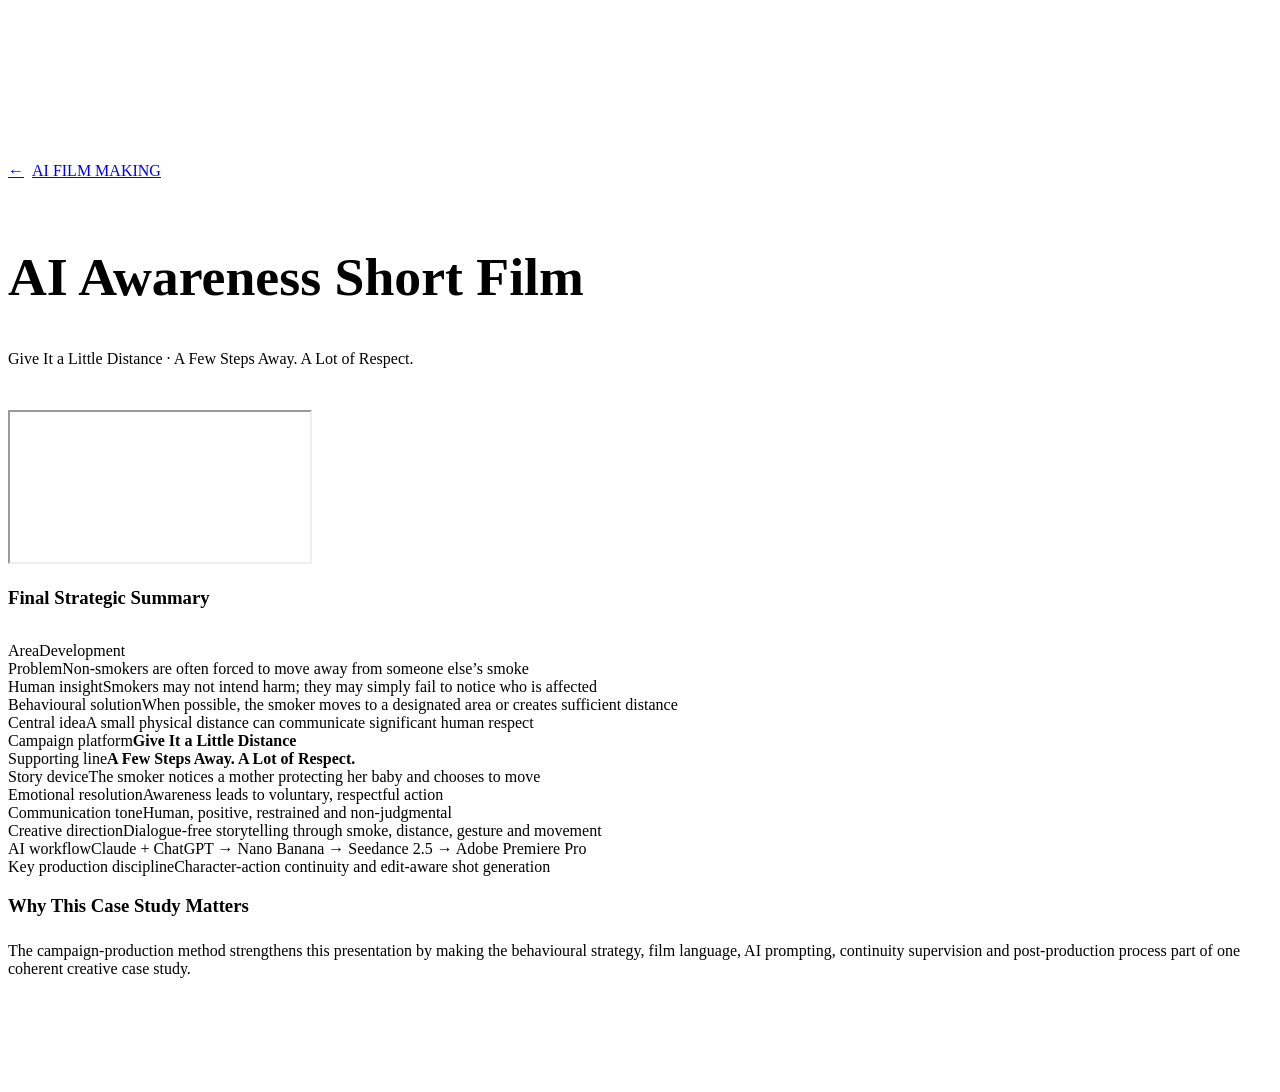
==== ai-awareness/index.html @ a6d6792a "Add files via upload" ====
<!DOCTYPE html>
<html lang="en">
<head>
<meta charset="UTF-8">
<meta name="viewport" content="width=device-width, initial-scale=1.0">
<title>AI Awareness Short Film | Abin Varghese</title>
<link rel="stylesheet" href="styles.css">
</head>
<body>
<div class="grain-overlay" aria-hidden="true"></div>
<header class="nav"></header>

<section class="section--tight bound" data-screen-label="AI Awareness / Case Study" style="padding-top:clamp(120px,12vw,180px);padding-bottom:clamp(16px,2vw,28px)">
  <a href="https://www.abycreations.com/ai-film-making-portfolio/" class="fp fp-ink rv in" style="display:inline-flex;gap:8px;align-items:center;margin-bottom:clamp(16px,2vw,26px)"><span style="color:var(--accent)">←</span> AI FILM MAKING</a>
  <h2 class="rv in" style="font-size:clamp(28px,4.2vw,58px);line-height:1.04">AI Awareness Short Film</h2>
  <p class="fp tile__meta rv in" style="margin-top:14px">Give It a Little Distance · A Few Steps Away. A Lot of Respect.</p>
</section>

<section class="section--tight bound" style="padding-top:0">
  <div class="case-player rv in">
    <iframe src="https://www.youtube-nocookie.com/embed/DOWMFbRUB1o?rel=0&modestbranding=1&playsinline=1" title="AI Awareness Short Film" allow="autoplay; encrypted-media; picture-in-picture; fullscreen" allowfullscreen></iframe>
  </div>
</section>

<section class="section--tight bound">
  <h3 class="clients-title clients-title--sub rv" style="margin-bottom:clamp(22px,2.6vw,38px)">Final Strategic Summary</h3>
  <div class="spec">
    <div class="spec__row spec__row--head rv"><span>Area</span><span>Development</span></div>
    <div class="spec__row rv"><span>Problem</span><span>Non-smokers are often forced to move away from someone else&rsquo;s smoke</span></div>
    <div class="spec__row rv"><span>Human insight</span><span>Smokers may not intend harm; they may simply fail to notice who is affected</span></div>
    <div class="spec__row rv"><span>Behavioural solution</span><span>When possible, the smoker moves to a designated area or creates sufficient distance</span></div>
    <div class="spec__row rv"><span>Central idea</span><span>A small physical distance can communicate significant human respect</span></div>
    <div class="spec__row rv"><span>Campaign platform</span><span><strong>Give It a Little Distance</strong></span></div>
    <div class="spec__row rv"><span>Supporting line</span><span><strong>A Few Steps Away. A Lot of Respect.</strong></span></div>
    <div class="spec__row rv"><span>Story device</span><span>The smoker notices a mother protecting her baby and chooses to move</span></div>
    <div class="spec__row rv"><span>Emotional resolution</span><span>Awareness leads to voluntary, respectful action</span></div>
    <div class="spec__row rv"><span>Communication tone</span><span>Human, positive, restrained and non-judgmental</span></div>
    <div class="spec__row rv"><span>Creative direction</span><span>Dialogue-free storytelling through smoke, distance, gesture and movement</span></div>
    <div class="spec__row rv"><span>AI workflow</span><span>Claude + ChatGPT &rarr; Nano Banana &rarr; Seedance 2.5 &rarr; Adobe Premiere Pro</span></div>
    <div class="spec__row rv"><span>Key production discipline</span><span>Character-action continuity and edit-aware shot generation</span></div>
  </div>
</section>

<section class="section--tight bound" style="padding-bottom:clamp(60px,7vw,120px)">
  <h3 class="clients-title clients-title--sub rv" style="margin-bottom:clamp(16px,2vw,28px)">Why This Case Study Matters</h3>
  <div class="case-note rv">
    <p>The campaign-production method strengthens this presentation by making the behavioural strategy, film language, AI prompting, continuity supervision and post-production process part of one coherent creative case study.</p>
  </div>
</section>

<footer class="footer"></footer>

<script>window.PAGE='ai';</script>
<script src="site.js"></script>
</body>
</html>
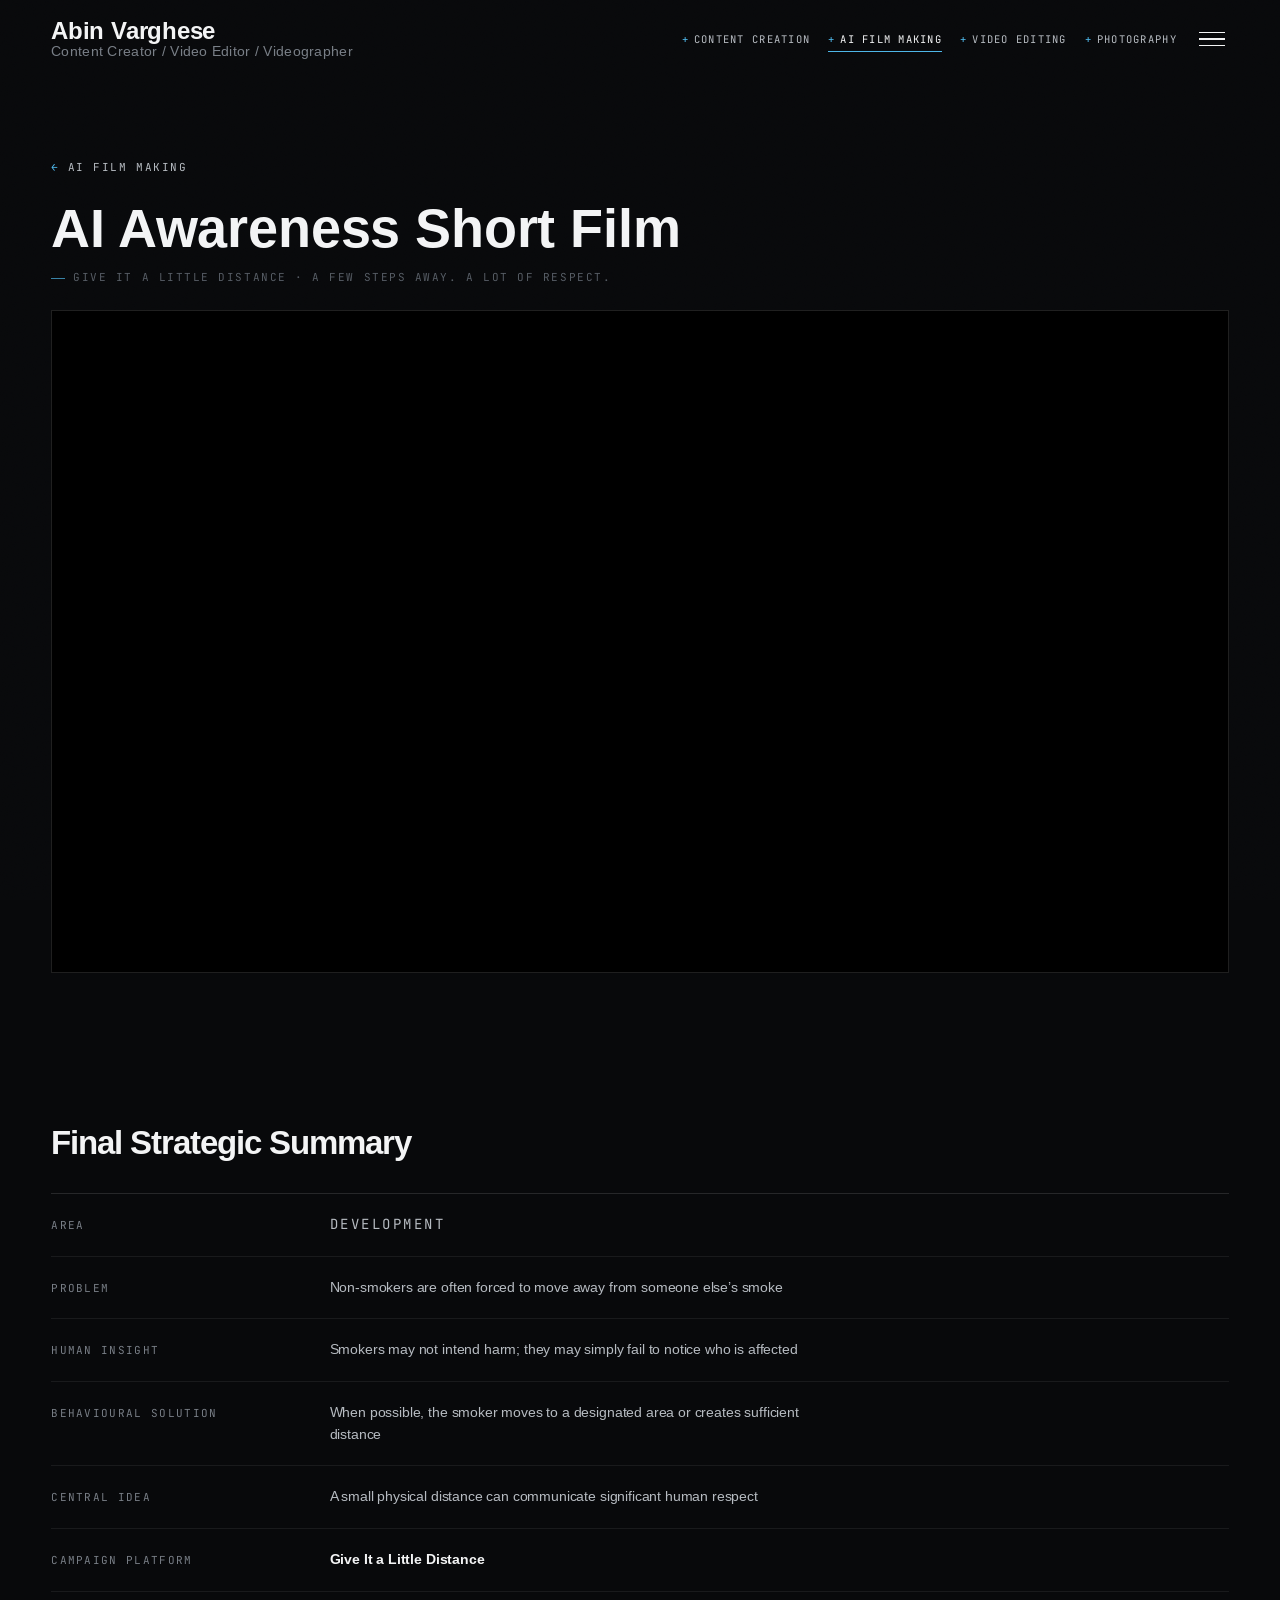
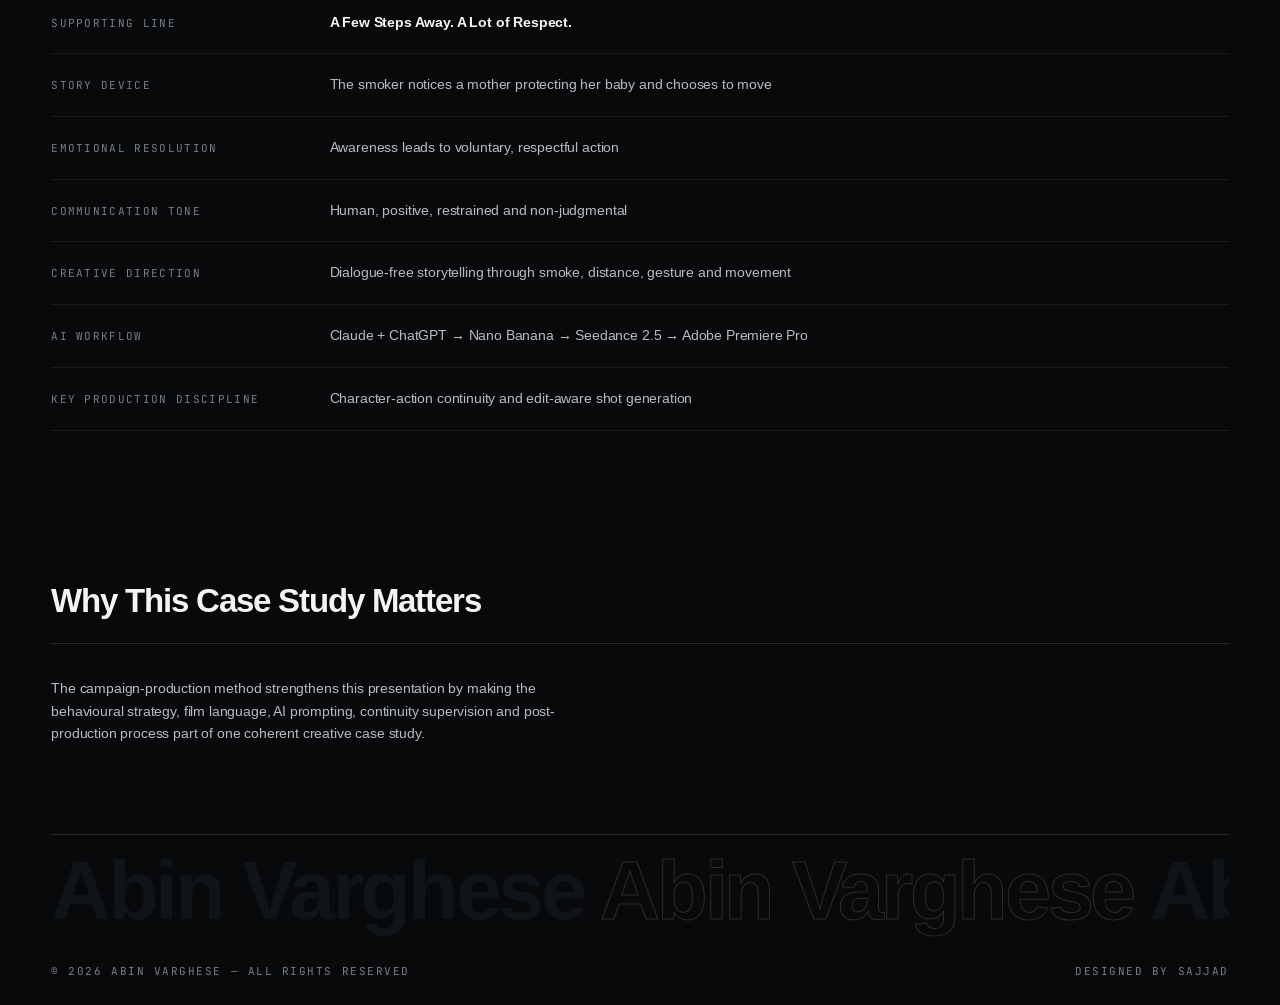
==== commit fa93cd8d: "Add files via upload" ====
--- a/ai-awareness/index.html
+++ b/ai-awareness/index.html
@@ -4,7 +4,7 @@
 <meta charset="UTF-8">
 <meta name="viewport" content="width=device-width, initial-scale=1.0">
 <title>AI Awareness Short Film | Abin Varghese</title>
-<link rel="stylesheet" href="styles.css">
+<link rel="stylesheet" href="/styles.css">
 </head>
 <body>
 <div class="grain-overlay" aria-hidden="true"></div>
@@ -51,6 +51,6 @@
 <footer class="footer"></footer>
 
 <script>window.PAGE='ai';</script>
-<script src="site.js"></script>
+<script src="/site.js"></script>
 </body>
 </html>
--- a/styles.css
+++ b/styles.css
@@ -0,0 +1,546 @@
+/* ============================================================
+   ABIN VARGHESE — Cinematographer + Video Editor
+   Dark editorial system. Neo-grotesque + mono fine print.
+   ============================================================ */
+@import url('https://fonts.googleapis.com/css2?family=Arimo:ital,wght@0,400;0,500;0,600;0,700;1,400&family=JetBrains+Mono:wght@400;500&display=swap');
+
+:root{
+  --bg:#08090b;
+  --bg-2:#0c0e11;
+  --bg-3:#101317;
+  --ink:#f3f4f5;
+  --ink-2:#b6bbc1;
+  --dim:#787e86;
+  --dim-2:#565c64;
+  --line:rgba(255,255,255,.12);
+  --line-soft:rgba(255,255,255,.07);
+  --accent:#4db6e8;
+  --accent-deep:#2f93c4;
+  --grotesk:"Helvetica Neue","Arimo",Arial,sans-serif;
+  --mono:"JetBrains Mono",ui-monospace,monospace;
+  --pad:clamp(20px,4vw,64px);
+  --maxw:1680px;
+}
+
+*{margin:0;padding:0;box-sizing:border-box}
+html{-webkit-font-smoothing:antialiased;text-rendering:optimizeLegibility;scroll-behavior:smooth}
+#selected-work{scroll-margin-top:96px}
+body{
+  background:var(--bg);
+  color:var(--ink);
+  font-family:var(--grotesk);
+  font-weight:400;
+  line-height:1.4;
+  overflow-x:hidden;
+  letter-spacing:-.01em;
+}
+::selection{background:var(--accent);color:#04181f}
+a{color:inherit;text-decoration:none}
+img{display:block;width:100%;height:100%;object-fit:cover}
+.grain-overlay{
+  position:fixed;inset:0;z-index:9999;pointer-events:none;opacity:.04;
+  background-image:url("data:image/svg+xml,%3Csvg xmlns='http://www.w3.org/2000/svg' width='120' height='120'%3E%3Cfilter id='n'%3E%3CfeTurbulence type='fractalNoise' baseFrequency='.9' numOctaves='2'/%3E%3C/filter%3E%3Crect width='100%25' height='100%25' filter='url(%23n)'/%3E%3C/svg%3E");
+  mix-blend-mode:overlay;
+}
+
+/* ---------- fine print ---------- */
+.fp{
+  font-family:var(--mono);
+  font-size:11px;
+  font-weight:400;
+  letter-spacing:.14em;
+  text-transform:uppercase;
+  color:var(--dim);
+}
+.fp-ink{color:var(--ink-2)}
+.fp-accent{color:var(--accent)}
+.label{
+  font-family:var(--mono);font-size:10.5px;letter-spacing:.22em;
+  text-transform:uppercase;color:var(--dim-2);
+}
+
+/* ---------- nav ---------- */
+.nav{
+  position:fixed;top:0;left:0;right:0;z-index:200;
+  display:flex;justify-content:space-between;align-items:center;
+  gap:24px;padding:18px var(--pad);
+  transition:background .4s ease,backdrop-filter .4s ease,border-color .4s ease,padding .4s ease;
+  border-bottom:1px solid transparent;
+}
+.nav.scrolled{
+  background:rgba(8,9,11,.72);backdrop-filter:blur(14px) saturate(120%);
+  border-bottom:1px solid var(--line-soft);padding-top:14px;padding-bottom:14px;
+}
+.nav__brand{display:flex;flex-direction:column;line-height:1.1;font-weight:600;font-size:24px;letter-spacing:-.01em}
+.nav__brand span:last-child{color:var(--dim);font-weight:400;font-size:14px;letter-spacing:.02em}
+.nav__center{display:flex;align-items:center;gap:14px}
+.barcode{display:flex;align-items:center;gap:3px;height:14px}
+.barcode i{display:block;width:3px;height:100%;background:var(--accent);opacity:.55;transform-origin:center;animation:bar 1.8s ease-in-out infinite}
+@keyframes bar{0%,100%{transform:scaleY(.35);opacity:.4}50%{transform:scaleY(1);opacity:.9}}
+.nav__menu{display:flex;justify-content:flex-end;align-items:center;gap:18px}
+.nav__actions{display:flex;align-items:center;gap:22px}
+.nav__sep{width:1px;height:12px;background:var(--line);flex:none}
+/* hamburger */
+.nav__burger{display:flex;flex-direction:column;justify-content:center;gap:5px;width:30px;height:30px;cursor:pointer;background:transparent;border:none;padding:0;position:relative}
+.nav__burger span{display:block;width:26px;height:1.5px;background:var(--ink);transition:transform .35s cubic-bezier(.2,.7,.2,1),opacity .25s;transform-origin:center}
+.nav__burger.is-active span{background:var(--accent)}
+.nav__burger:hover span{background:var(--accent)}
+.nav__burger.open span:nth-child(1){transform:translateY(6.5px) rotate(45deg)}
+.nav__burger.open span:nth-child(2){opacity:0}
+.nav__burger.open span:nth-child(3){transform:translateY(-6.5px) rotate(-45deg)}
+.nav__menu a{
+  font-family:var(--mono);font-size:10.5px;letter-spacing:.12em;text-transform:uppercase;
+  color:var(--ink-2);position:relative;padding:4px 0;transition:color .25s;white-space:nowrap;
+}
+.nav__menu a .plus{color:var(--accent);margin-right:5px}
+.nav__menu a::after{content:"";position:absolute;left:0;right:100%;bottom:-2px;height:1px;background:var(--accent);transition:right .35s cubic-bezier(.2,.7,.2,1)}
+.nav__menu a:hover{color:var(--ink)}
+.nav__menu a:hover::after,.nav__menu a.active::after{right:0}
+.nav__menu a.active{color:var(--ink)}
+
+/* ---------- slide-out menu (About / Contact) ---------- */
+.navmenu{position:fixed;inset:0;z-index:300;pointer-events:none}
+.navmenu.open{pointer-events:auto}
+.navmenu__bg{position:absolute;inset:0;background:rgba(4,5,7,.6);backdrop-filter:blur(6px);opacity:0;transition:opacity .4s ease}
+.navmenu.open .navmenu__bg{opacity:1}
+.navmenu__panel{position:absolute;top:0;right:0;height:100%;width:min(440px,90vw);
+  background:var(--bg-2);border-left:1px solid var(--line);
+  padding:clamp(22px,3vw,34px) clamp(24px,3vw,40px);
+  display:flex;flex-direction:column;
+  transform:translateX(100%);transition:transform .5s cubic-bezier(.16,1,.3,1)}
+.navmenu.open .navmenu__panel{transform:none}
+.navmenu__head{display:flex;justify-content:space-between;align-items:center;margin-bottom:auto}
+.navmenu__close{cursor:pointer;background:transparent;border:1px solid var(--line);color:var(--ink-2);
+  font-family:var(--mono);font-size:11px;letter-spacing:.14em;text-transform:uppercase;padding:9px 14px;display:inline-flex;gap:8px;align-items:center;transition:.28s}
+.navmenu__close span{color:var(--accent)}
+.navmenu__close:hover{border-color:var(--accent);color:var(--ink)}
+.navmenu__links{display:flex;flex-direction:column;padding:clamp(24px,5vw,48px) 0}
+.navmenu__links a{display:flex;align-items:baseline;gap:16px;padding:clamp(14px,2vw,22px) 0;border-top:1px solid var(--line-soft);
+  font-size:clamp(34px,6vw,60px);font-weight:600;letter-spacing:-.03em;line-height:1;color:var(--ink);transition:color .3s,padding .3s;position:relative}
+.navmenu__links a:last-child{border-bottom:1px solid var(--line-soft)}
+.navmenu__i{display:none;font-family:var(--mono);font-size:11px;font-weight:400;letter-spacing:.14em;color:var(--accent);align-self:flex-start;margin-top:6px}
+.navmenu__links a.navmenu__work{display:none}
+.navmenu__ar{margin-left:auto;font-size:.4em;color:var(--dim);transition:.3s}
+.navmenu__links a:hover{color:var(--accent);padding-left:10px}
+.navmenu__links a:hover .navmenu__ar{color:var(--accent);transform:translate(3px,-3px)}
+.navmenu__links a.active{color:var(--accent)}
+.navmenu__foot{margin-top:auto;display:flex;flex-direction:column;gap:8px;padding-top:24px;border-top:1px solid var(--line-soft)}
+.navmenu__sub{display:none;flex-direction:column;gap:2px;padding-bottom:8px}
+.navmenu__sub .label{margin-bottom:8px}
+.navmenu__sub a{font-family:var(--mono);font-size:13px;letter-spacing:.04em;color:var(--ink-2);padding:7px 0;transition:color .25s,padding .25s}
+.navmenu__sub a:hover{color:var(--accent);padding-left:8px}
+.navmenu__sub a.active{color:var(--accent)}
+.navmenu__mail{font-size:clamp(15px,1.4vw,18px);font-weight:500;color:var(--ink-2);transition:color .3s;word-break:break-word}
+.navmenu__mail:hover{color:var(--accent)}
+@media (prefers-reduced-motion:reduce){.navmenu__panel,.navmenu__bg{transition:none}}
+
+/* ---------- layout primitives ---------- */
+.section{padding:clamp(80px,10vw,160px) var(--pad)}
+.section--tight{padding:clamp(48px,6vw,90px) var(--pad)}
+.bound{max-width:var(--maxw);margin:0 auto}
+.eyebrow{display:flex;align-items:baseline;gap:12px;margin-bottom:36px}
+.eyebrow .idx{color:var(--accent)}
+.rule{height:1px;background:var(--line);width:100%}
+
+/* ---------- hero ---------- */
+.hero{position:relative;height:100svh;min-height:640px;overflow:hidden;display:flex;flex-direction:column;justify-content:flex-end}
+.hero__media{position:absolute;inset:-8% 0 -8% 0;will-change:transform}
+.hero__media img{transform:scale(1.06);animation:heroZoom 18s ease-out forwards}
+.hero__media video{width:100%;height:100%;object-fit:cover;display:block}
+/* mobile: show the full horizontal video frame (no zoom/crop), letterboxed */
+@media (max-width:720px){
+  .hero__media{inset:0}
+  .hero__media video{object-fit:contain;background:#000}
+}
+.sound-toggle{margin-top:14px;display:inline-flex;align-items:center;gap:10px;cursor:pointer;
+  background:rgba(8,9,11,.35);backdrop-filter:blur(6px);border:1px solid var(--line);
+  padding:9px 14px;color:var(--ink-2);font-family:var(--mono);font-size:10.5px;letter-spacing:.18em;text-transform:uppercase;
+  transition:.3s;border-radius:2px}
+.sound-toggle:hover{border-color:var(--accent);color:var(--ink)}
+.sound-toggle.on{border-color:var(--accent);color:var(--ink)}
+.sound-toggle__bars{display:inline-flex;align-items:flex-end;gap:2.5px;height:13px}
+.sound-toggle__bars i{width:2.5px;height:30%;background:var(--accent);opacity:.5;border-radius:1px;transition:opacity .3s}
+.sound-toggle.on .sound-toggle__bars i{opacity:.95;animation:sbar 1s ease-in-out infinite}
+.sound-toggle.on .sound-toggle__bars i:nth-child(2){animation-delay:.18s}
+.sound-toggle.on .sound-toggle__bars i:nth-child(3){animation-delay:.36s}
+.sound-toggle.on .sound-toggle__bars i:nth-child(4){animation-delay:.1s}
+@keyframes sbar{0%,100%{height:25%}50%{height:100%}}
+@keyframes heroZoom{to{transform:scale(1)}}
+.hero__scrim{position:absolute;inset:0;background:
+  linear-gradient(180deg,rgba(8,9,11,.55) 0%,rgba(8,9,11,.05) 26%,rgba(8,9,11,.15) 60%,rgba(8,9,11,.92) 100%);}
+.hero__scrim-2{position:absolute;inset:0;background:radial-gradient(120% 80% at 80% 0%,rgba(77,182,232,.10),transparent 55%)}
+.hero__inner{position:relative;padding:0 var(--pad) clamp(36px,5vw,72px);max-width:var(--maxw);margin:0 auto;width:100%}
+.hero__title{
+  font-weight:600;letter-spacing:-.04em;line-height:.92;
+  font-size:clamp(40px,8.6vw,150px);text-wrap:balance;
+}
+.hero__title .plus{color:var(--accent);font-weight:400;letter-spacing:-.06em}
+.hero__title .l2{color:var(--ink)}
+.hero__meta{display:flex;flex-wrap:wrap;justify-content:space-between;gap:24px;align-items:flex-end;margin-top:clamp(22px,3vw,40px)}
+.hero__meta p{max-width:42ch;color:var(--ink-2);font-size:clamp(14px,1.1vw,17px);line-height:1.5}
+.scroll-cue{position:absolute;left:var(--pad);bottom:clamp(36px,5vw,72px);display:none}
+.hero__corner{position:absolute;top:96px;right:var(--pad);text-align:right;display:flex;flex-direction:column;gap:6px;z-index:5}
+
+/* ---------- work grid ---------- */
+.work-head{display:flex;justify-content:space-between;align-items:flex-end;flex-wrap:wrap;gap:20px;margin-bottom:clamp(28px,3vw,52px)}
+.work-head h2{font-size:clamp(30px,4vw,64px);font-weight:600;letter-spacing:-.03em;line-height:1}
+.work-head h2 sup{font-size:.34em;color:var(--accent);font-weight:500;vertical-align:super;font-family:var(--mono)}
+
+.grid{display:grid;grid-template-columns:repeat(12,1fr);gap:clamp(14px,1.5vw,26px)}
+.tile{position:relative;cursor:pointer;display:flex;flex-direction:column;background:transparent}
+.tile__media{position:relative;width:100%;overflow:hidden;background:var(--bg-2);border:1px solid var(--line-soft)}
+.tile__media img{transition:transform 1.1s cubic-bezier(.16,1,.3,1),filter .6s;transform:scale(1.02);filter:saturate(.92) brightness(.92)}
+.tile:hover .tile__media img{transform:scale(1.07);filter:saturate(1.05) brightness(1)}
+.tile__grade{position:absolute;inset:0;background:linear-gradient(180deg,rgba(6,7,9,.45),transparent 30%,transparent 70%,rgba(6,7,9,.35));opacity:.85;transition:opacity .5s}
+.tile__top{position:absolute;top:0;left:0;right:0;display:flex;justify-content:space-between;align-items:flex-start;padding:14px 16px;z-index:3;opacity:0;transform:translateY(-6px);transition:.45s cubic-bezier(.2,.7,.2,1)}
+.tile:hover .tile__top{opacity:1;transform:none}
+.tile__caption{display:flex;flex-direction:column;gap:5px;padding:13px 2px 2px}
+/* tile preview (hover / touch to play) */
+.tile__preview{position:absolute;inset:0;z-index:2;overflow:hidden;pointer-events:none;background:#000;opacity:0;transition:opacity .45s ease}
+.tile__preview.on{opacity:1}
+.tile__preview iframe{position:absolute;top:50%;left:50%;transform:translate(-50%,-50%);border:0}
+.grid--h .tile__preview iframe,.mixrow--h .tile__preview iframe{width:100%;height:auto;min-height:100%;aspect-ratio:16/9}
+.grid--v .tile__preview iframe,.mixrow--v .tile__preview iframe{height:100%;width:auto;min-width:100%;aspect-ratio:16/9}
+.tile.is-previewing .tile__grade{opacity:0}
+.tile.is-previewing .tile__play{opacity:0}
+.tile__title{font-size:clamp(15px,1.15vw,19px);font-weight:600;letter-spacing:-.015em;line-height:1.12;color:var(--ink)}
+.tile__sub{display:flex;gap:3px 9px;align-items:center;flex-wrap:wrap;color:var(--dim);line-height:1.25}
+.tile__sub>span:not(.tile__dot){white-space:nowrap}
+.tile__meta{color:var(--dim-2);line-height:1.3;margin-top:1px}
+.tile__meta::before{content:"";display:inline-block;width:14px;height:1px;background:var(--accent);vertical-align:middle;margin-right:8px;opacity:.7}
+.tile:hover .tile__title{color:var(--accent)}
+.tile__dot{width:3px;height:3px;border-radius:50%;background:var(--dim);display:inline-block}
+/* play affordance / scrubber */
+.tile__play{position:absolute;top:50%;left:50%;transform:translate(-50%,-50%) scale(.8);z-index:4;
+  width:64px;height:64px;border-radius:50%;border:1px solid rgba(255,255,255,.5);
+  display:flex;align-items:center;justify-content:center;opacity:0;transition:.5s cubic-bezier(.2,.7,.2,1);
+  background:rgba(8,9,11,.25);backdrop-filter:blur(2px)}
+.tile:hover .tile__play{opacity:1;transform:translate(-50%,-50%) scale(1)}
+.tile__play::after{content:"";border-left:13px solid var(--ink);border-top:8px solid transparent;border-bottom:8px solid transparent;margin-left:4px}
+.tile__scrub{position:absolute;left:0;bottom:0;height:2px;width:100%;background:rgba(255,255,255,.16);z-index:5;opacity:0;transition:opacity .4s}
+.tile:hover .tile__scrub{opacity:1}
+.tile__scrub i{position:absolute;left:0;top:0;height:100%;width:0;background:var(--accent)}
+.tile:hover .tile__scrub i{animation:scrub 6s linear forwards}
+@keyframes scrub{to{width:100%}}
+.tile__rec{display:flex;align-items:center;gap:7px}
+.tile__rec b{width:7px;height:7px;border-radius:50%;background:#ff4d4d;display:inline-block;animation:blink 1.4s steps(1) infinite}
+@keyframes blink{50%{opacity:.25}}
+
+/* row-span masonry grid (work page, real thumbnails) */
+.grid--auto{grid-auto-rows:clamp(58px,5.8vw,98px);grid-auto-flow:dense}
+.grid--auto .tile{height:100%}
+.tile__ext{position:absolute;top:14px;right:16px;z-index:4;color:var(--ink);opacity:0;transform:translate(-4px,4px);transition:.45s cubic-bezier(.2,.7,.2,1)}
+.tile:hover .tile__ext{opacity:1;transform:none}
+
+/* showreel feature */
+.reel{position:relative;display:block;overflow:hidden;aspect-ratio:16/9;border:1px solid var(--line-soft);cursor:pointer}
+.reel__media{position:absolute;inset:0;overflow:hidden}
+.reel__media video{width:100%;height:100%;object-fit:cover;display:block}
+.reel__sound{position:absolute;right:clamp(16px,1.6vw,24px);bottom:clamp(20px,2.4vw,36px);z-index:6}
+.reel__expand{position:absolute;right:clamp(16px,1.6vw,24px);top:clamp(16px,1.6vw,24px);z-index:6;cursor:pointer;
+  background:rgba(8,9,11,.4);backdrop-filter:blur(6px);border:1px solid var(--line);color:var(--ink-2);
+  font-family:var(--mono);font-size:10.5px;letter-spacing:.16em;text-transform:uppercase;padding:9px 14px;
+  display:inline-flex;gap:8px;align-items:center;transition:.3s;border-radius:2px}
+.reel__expand span{color:var(--accent);font-size:13px;line-height:1}
+.reel__expand:hover{border-color:var(--accent);color:var(--ink)}
+.reel__media img{transition:transform 1.4s cubic-bezier(.16,1,.3,1),filter .6s;transform:scale(1.03);filter:saturate(.95) brightness(.86)}
+.reel:hover .reel__media img{transform:scale(1.08);filter:saturate(1.05) brightness(1)}
+.reel__scrim{position:absolute;inset:0;background:linear-gradient(180deg,rgba(6,7,9,.4),transparent 30%,rgba(6,7,9,.2) 55%,rgba(6,7,9,.9));z-index:2}
+.reel__play{position:absolute;top:50%;left:50%;transform:translate(-50%,-50%);z-index:4;
+  width:clamp(74px,7vw,118px);height:clamp(74px,7vw,118px);border-radius:50%;border:1px solid rgba(255,255,255,.55);
+  display:flex;align-items:center;justify-content:center;transition:.5s cubic-bezier(.2,.7,.2,1);background:rgba(8,9,11,.2);backdrop-filter:blur(2px)}
+.reel:hover .reel__play{background:var(--accent);border-color:var(--accent);transform:translate(-50%,-50%) scale(1.06)}
+.reel__play::after{content:"";border-left:clamp(20px,1.8vw,30px) solid var(--ink);border-top:clamp(13px,1.2vw,19px) solid transparent;border-bottom:clamp(13px,1.2vw,19px) solid transparent;margin-left:6px;transition:.4s}
+.reel:hover .reel__play::after{border-left-color:#04181f}
+.reel__cap{position:absolute;left:0;right:0;bottom:0;z-index:5;padding:clamp(20px,2.4vw,36px);display:flex;flex-direction:column;align-items:flex-start;gap:10px}
+.reel__cap h3{font-size:clamp(26px,3.4vw,52px);font-weight:600;letter-spacing:-.03em;line-height:1}
+.reel__cap .meta{display:flex;flex-direction:column;gap:6px;max-width:60%}
+.reel__top{position:absolute;top:0;left:0;right:0;z-index:5;padding:clamp(16px,1.6vw,24px);display:flex;justify-content:space-between}
+@media (max-width:720px){
+  .grid--auto{grid-auto-rows:auto}
+  .grid--auto .tile{grid-column:1/-1 !important;grid-row:auto !important;aspect-ratio:16/9;height:auto}
+}
+@media (min-width:721px) and (max-width:1080px){
+  .grid--auto .tile{grid-column:span 6 !important;grid-row:span 4 !important}
+}
+
+/* tile hidden by filter */
+.tile.is-hidden{display:none}
+
+/* uniform aligned grids — verticals first (3 per row), then horizontals (3 per row) */
+.grid--v{display:grid;grid-template-columns:repeat(3,1fr);gap:clamp(14px,1.5vw,26px);align-items:start}
+.grid--v .tile__media{aspect-ratio:9/16}
+.grid--h{display:grid;grid-template-columns:repeat(3,1fr);gap:clamp(14px,1.5vw,26px);align-items:start}
+.grid--h .tile__media{aspect-ratio:16/9}
+.grid-group+.grid-group{margin-top:clamp(36px,4.5vw,72px)}
+.grid-group.is-hidden{display:none}
+.grid-sub{display:flex;align-items:baseline;gap:12px;margin-bottom:clamp(16px,1.8vw,26px)}
+@media (max-width:900px){.grid--v{grid-template-columns:repeat(2,1fr)}.grid--h{grid-template-columns:repeat(2,1fr)}}
+@media (max-width:560px){.grid--v{grid-template-columns:1fr}.grid--h{grid-template-columns:1fr}}
+
+/* mixed interleave layout — 3 vertical row, 3 horizontal row (responsive, clean) */
+.mixrow{display:grid;gap:clamp(14px,1.5vw,26px);margin-bottom:clamp(14px,1.5vw,26px)}
+.mixrow--v{grid-template-columns:repeat(3,1fr)}
+.mixrow--v .tile__media{aspect-ratio:9/16}
+.mixrow--h{grid-template-columns:repeat(3,1fr)}
+.mixrow--h .tile__media{aspect-ratio:16/9}
+.mixrow--s{grid-template-columns:repeat(3,1fr)}
+/* AI case-study pages */
+.case-player{position:relative;width:100%;aspect-ratio:16/9;background:#000;border:1px solid var(--line);overflow:hidden}
+.case-player iframe{position:absolute;inset:0;width:100%;height:100%;border:0;display:block}
+.case-grid{display:grid;grid-template-columns:repeat(2,1fr);gap:clamp(22px,2.6vw,42px) clamp(28px,3.4vw,64px)}
+.case-item h4{font-size:clamp(15px,1.35vw,19px);font-weight:600;letter-spacing:-.01em;color:var(--ink);margin-bottom:8px}
+.case-item p{color:var(--ink-2);font-size:clamp(14px,1.05vw,16px);line-height:1.6;max-width:56ch}
+.case-note{border-top:1px solid var(--line);padding-top:clamp(22px,2.6vw,38px);display:flex;flex-direction:column;gap:14px}
+.case-note p{color:var(--ink-2);font-size:clamp(14px,1.05vw,16px);line-height:1.6;max-width:70ch}
+@media (max-width:760px){.case-grid{grid-template-columns:1fr}}
+.spec{border-top:1px solid var(--line)}
+.spec__row{display:grid;grid-template-columns:minmax(160px,240px) 1fr;gap:clamp(18px,3vw,56px);padding:clamp(14px,1.6vw,20px) 0;border-bottom:1px solid var(--line-soft);align-items:baseline}
+.spec__row>span:first-child{font-family:var(--mono);font-size:11px;letter-spacing:.12em;text-transform:uppercase;color:var(--dim)}
+.spec__row>span:last-child{color:var(--ink-2);font-size:clamp(14px,1.05vw,16px);line-height:1.55;max-width:62ch}
+.spec__row strong{color:var(--ink);font-weight:600}
+.spec__row--head>span{font-family:var(--mono);font-size:10.5px;letter-spacing:.18em;text-transform:uppercase;color:var(--dim-2)}
+@media (max-width:640px){.spec__row{grid-template-columns:1fr;gap:6px}.spec__row--head{display:none}}
+/* AI page: one video per row, fits the device */
+.grid--ai{display:grid;grid-template-columns:1fr;gap:clamp(28px,3.4vw,56px);max-width:920px}
+.grid--ai .tile--h .tile__media{aspect-ratio:16/9}
+.grid--ai .tile--s .tile__media{aspect-ratio:1/1}
+.grid--ai .tile--s{max-width:520px}
+.grid--ai .tile--h .tile__preview iframe{width:100%;height:auto;min-height:100%;aspect-ratio:16/9}
+.grid--ai .tile--s .tile__preview iframe{width:100%;height:auto;min-height:100%;aspect-ratio:16/9}
+.mixrow--s .tile__media{aspect-ratio:1/1}
+.mixrow--s .tile__preview iframe{width:100%;height:auto;min-height:100%;aspect-ratio:16/9}
+/* responsive: 3-up everywhere down to phones, then a clean single column.
+   (skipping a 2-col stage avoids orphan wraps in the 3-per-row interleave) */
+@media (max-width:540px){
+  .mixrow--v{grid-template-columns:1fr}
+  .mixrow--h{grid-template-columns:1fr}
+}
+
+/* hero sound toggle (always visible) */
+.hero__sound{position:absolute;right:var(--pad);bottom:clamp(20px,3vw,44px);z-index:6}
+
+/* hero scroll cue */
+.hero__scroll{position:absolute;left:50%;bottom:clamp(20px,3vw,40px);transform:translateX(-50%);z-index:6;
+  display:flex;flex-direction:column;align-items:center;gap:10px;color:var(--ink-2);transition:color .3s}
+.hero__scroll:hover{color:var(--ink)}
+.hero__scroll-label{font-family:var(--mono);font-size:10.5px;letter-spacing:.2em;text-transform:uppercase;white-space:nowrap}
+.hero__scroll-line{position:relative;width:1px;height:46px;background:rgba(255,255,255,.22);overflow:hidden}
+.hero__scroll-line i{position:absolute;top:-55%;left:0;width:100%;height:55%;background:var(--accent);animation:scrollLine 1.9s cubic-bezier(.4,0,.2,1) infinite}
+@keyframes scrollLine{0%{top:-55%}100%{top:100%}}
+.hero__scroll-arrow{font-size:14px;line-height:1;animation:scrollArrow 1.9s ease-in-out infinite}
+@keyframes scrollArrow{0%,100%{transform:translateY(0);opacity:.55}50%{transform:translateY(4px);opacity:1}}
+@media (prefers-reduced-motion:reduce){.hero__scroll-line i,.hero__scroll-arrow{animation:none}}
+@media (max-width:720px){.hero__scroll-label{display:none}}
+
+/* category filter bar */
+.filters{display:flex;flex-wrap:wrap;gap:8px;margin-bottom:clamp(20px,2.4vw,36px)}
+.filters .filter{display:inline-flex;align-items:center;gap:9px;cursor:pointer;
+  font-family:var(--mono);font-size:11px;letter-spacing:.12em;text-transform:uppercase;
+  color:var(--ink-2);background:transparent;border:1px solid var(--line);padding:11px 16px;transition:.28s}
+.filters .filter span{font-size:9.5px;color:var(--dim);transition:.28s}
+.filters .filter:hover{border-color:var(--ink-2);color:var(--ink)}
+.filters .filter.active{background:var(--accent);border-color:var(--accent);color:#04181f}
+.filters .filter.active span{color:rgba(4,24,31,.6)}
+
+/* in-page video player */
+.player{position:fixed;inset:0;z-index:1000;display:none;align-items:center;justify-content:center;padding:clamp(16px,4vw,64px)}
+.player.open{display:flex;animation:plFade .3s ease}
+@keyframes plFade{from{opacity:0}to{opacity:1}}
+.player__bg{position:absolute;inset:0;background:rgba(4,5,7,.93);backdrop-filter:blur(10px) saturate(120%)}
+.player__frame{position:relative;z-index:2;width:min(1180px,94vw)}
+.player__head{display:flex;justify-content:space-between;align-items:center;margin-bottom:12px}
+.player__close{cursor:pointer;background:transparent;border:1px solid var(--line);color:var(--ink-2);
+  font-family:var(--mono);font-size:11px;letter-spacing:.14em;text-transform:uppercase;padding:9px 14px;display:inline-flex;gap:8px;align-items:center;transition:.28s}
+.player__close span{color:var(--accent)}
+.player__close:hover{border-color:var(--accent);color:var(--ink)}
+.player__media{position:relative;width:100%;aspect-ratio:16/9;background:#000;border:1px solid var(--line);overflow:hidden;
+  box-shadow:0 40px 120px rgba(0,0,0,.6)}
+.player__media iframe,.player__media video{position:absolute;inset:0;width:100%;height:100%;border:0;display:block}
+.player__cap{display:flex;justify-content:space-between;align-items:baseline;gap:16px;flex-wrap:wrap;margin-top:14px}
+.player__cap .tile__title{position:static}
+.player__cap a:hover{color:var(--accent)}
+
+/* tile spans */
+.s-12{grid-column:span 12}.s-8{grid-column:span 8}.s-7{grid-column:span 7}
+.s-6{grid-column:span 6}.s-5{grid-column:span 5}.s-4{grid-column:span 4}
+.s-3{grid-column:span 3}
+.r-wide{aspect-ratio:16/9}.r-tall{aspect-ratio:4/5}.r-sq{aspect-ratio:1/1}
+.r-cine{aspect-ratio:21/9}.r-stand{aspect-ratio:3/2}
+
+/* photo grid (photography page) — 2 per row, responsive */
+.photo-grid{display:grid;grid-template-columns:repeat(2,1fr);gap:clamp(14px,1.5vw,26px)}
+.photo-grid figure{break-inside:avoid;margin:0;position:relative;overflow:hidden;border:1px solid var(--line-soft);cursor:pointer;background:var(--bg-2)}
+.photo-grid figure .pm{position:relative;width:100%;aspect-ratio:3/2;overflow:hidden}
+.photo-grid img{display:block;width:100%;height:100%;object-fit:cover;transition:transform 1s cubic-bezier(.16,1,.3,1),filter .6s;filter:saturate(.96) brightness(.92)}
+.photo-grid figure:hover img{transform:scale(1.045);filter:saturate(1.05) brightness(1)}
+.photo-grid figcaption{position:absolute;left:0;right:0;bottom:0;z-index:2;padding:18px;display:flex;justify-content:space-between;align-items:flex-end;gap:10px;
+  background:linear-gradient(180deg,transparent,rgba(6,7,9,.82));opacity:0;transform:translateY(6px);transition:.45s cubic-bezier(.2,.7,.2,1)}
+.photo-grid figure:hover figcaption{opacity:1;transform:none}
+.photo-grid .pc-t{font-weight:600;font-size:clamp(15px,1.3vw,19px);letter-spacing:-.01em}
+.photo-grid .pc-n{font-family:var(--mono);font-size:10.5px;letter-spacing:.14em;color:var(--accent);white-space:nowrap}
+@media (max-width:560px){.photo-grid{grid-template-columns:1fr}}
+
+/* 3-up portrait variant (Nivea row) */
+.photo-grid--3{grid-template-columns:repeat(3,1fr)}
+.photo-grid--3 figure .pm{aspect-ratio:4/5}
+@media (max-width:560px){.photo-grid--3{grid-template-columns:1fr}}
+
+/* 3-up tall portrait variant (Passion Projects) */
+.photo-grid--p{grid-template-columns:repeat(3,1fr)}
+.photo-grid--p figure .pm{aspect-ratio:3/4}
+@media (max-width:680px){.photo-grid--p{grid-template-columns:repeat(2,1fr)}}
+@media (max-width:460px){.photo-grid--p{grid-template-columns:1fr}}
+
+/* 3-up landscape variant (new horizontal experiments) */
+.photo-grid--h{grid-template-columns:repeat(3,1fr)}
+.photo-grid--h figure .pm{aspect-ratio:3/2}
+@media (max-width:680px){.photo-grid--h{grid-template-columns:repeat(2,1fr)}}
+@media (max-width:460px){.photo-grid--h{grid-template-columns:1fr}}
+
+/* sub-subheading (e.g. experiments under Passion Projects) */
+.photo-subhead{display:flex;align-items:center;gap:12px;margin:clamp(34px,4.5vw,64px) 0 clamp(16px,2vw,28px);
+  font-size:clamp(15px,1.7vw,22px);font-weight:600;letter-spacing:-.01em;color:var(--ink-2)}
+.photo-subhead::before{content:"";width:26px;height:1px;background:var(--accent);flex:none}
+.photo-subhead--plain{margin-top:0;margin-bottom:clamp(16px,2vw,28px)}
+.photo-subhead--plain::before{display:none}
+
+/* lightbox */
+.lb{position:fixed;inset:0;z-index:1000;display:none;align-items:center;justify-content:center;padding:clamp(16px,4vw,56px)}
+.lb.open{display:flex;animation:plFade .3s ease}
+.lb__bg{position:absolute;inset:0;background:rgba(4,5,7,.94);backdrop-filter:blur(8px)}
+.lb__img{position:relative;z-index:2;max-width:92vw;max-height:84vh;display:block;object-fit:contain;border:1px solid var(--line)}
+.lb__close{position:absolute;top:clamp(16px,3vw,28px);right:clamp(16px,3vw,28px);z-index:4;cursor:pointer;background:transparent;border:1px solid var(--line);color:var(--ink-2);font-family:var(--mono);font-size:11px;letter-spacing:.14em;text-transform:uppercase;padding:9px 14px;display:inline-flex;gap:8px;align-items:center;transition:.28s}
+.lb__close span{color:var(--accent)}
+.lb__close:hover{border-color:var(--accent);color:var(--ink)}
+.lb__nav{position:absolute;top:50%;transform:translateY(-50%);z-index:4;cursor:pointer;background:rgba(8,9,11,.4);backdrop-filter:blur(6px);border:1px solid var(--line);color:var(--ink);width:54px;height:54px;display:flex;align-items:center;justify-content:center;font-size:20px;transition:.28s}
+.lb__nav:hover{border-color:var(--accent);color:var(--accent)}
+.lb__prev{left:clamp(10px,2vw,28px)}.lb__next{right:clamp(10px,2vw,28px)}
+.lb__cap{position:absolute;left:0;right:0;bottom:clamp(14px,3vw,28px);z-index:4;text-align:center;color:var(--dim);font-family:var(--mono);font-size:11px;letter-spacing:.14em;text-transform:uppercase}
+@media (max-width:560px){.lb__nav{width:44px;height:44px}}
+
+/* ---------- about ---------- */
+.statement{font-size:clamp(26px,3.6vw,58px);font-weight:500;letter-spacing:-.03em;line-height:1.08;text-wrap:balance}
+.statement .accent{color:var(--accent)}
+.statement .dim{color:var(--dim)}
+.cols{display:grid;grid-template-columns:repeat(12,1fr);gap:clamp(20px,3vw,48px)}
+.bio p{color:var(--ink-2);font-size:clamp(15px,1.15vw,18px);line-height:1.62;margin-bottom:1em;max-width:60ch}
+.bio p strong{color:var(--ink);font-weight:600}
+.approach h3{font-size:13px;font-family:var(--mono);letter-spacing:.16em;text-transform:uppercase;color:var(--accent);margin-bottom:14px}
+.approach p{color:var(--ink-2);font-size:clamp(15px,1.1vw,17px);line-height:1.6;max-width:54ch}
+.stat{display:flex;flex-direction:column;gap:6px;padding:24px 0;border-top:1px solid var(--line)}
+.stat b{font-size:clamp(34px,4vw,64px);font-weight:600;letter-spacing:-.03em;line-height:1}
+.stat b .u{color:var(--accent)}
+.stat span{color:var(--dim)}
+
+/* reviews */
+.review{padding:34px 0;border-top:1px solid var(--line);display:grid;grid-template-columns:1fr;gap:18px}
+.review q{font-size:clamp(20px,2vw,30px);font-weight:500;letter-spacing:-.02em;line-height:1.28;quotes:none;text-wrap:pretty}
+.review q::before{content:"“";color:var(--accent)}.review q::after{content:"”";color:var(--accent)}
+.review__who{display:flex;gap:12px;align-items:baseline}
+.review__who b{font-weight:600}
+.review__who span{color:var(--dim)}
+
+/* timeline */
+.tl{border-top:1px solid var(--line)}
+.tl__row{display:grid;grid-template-columns:120px 1fr auto;gap:24px;padding:22px 0;border-bottom:1px solid var(--line-soft);align-items:baseline}
+.tl__row .yr{font-family:var(--mono);color:var(--accent);font-size:13px;letter-spacing:.08em}
+.tl__row h4{font-weight:600;font-size:clamp(16px,1.3vw,20px);letter-spacing:-.01em}
+.tl__row p{color:var(--dim);font-size:14px;margin-top:4px}
+.tl__row .loc{color:var(--dim);font-family:var(--mono);font-size:11px;letter-spacing:.12em;text-transform:uppercase;text-align:right}
+
+/* skills chips */
+.skills-grid{display:grid;grid-template-columns:repeat(3,1fr);gap:0;border-top:1px solid var(--line)}
+.skills-grid span{display:flex;align-items:baseline;gap:14px;padding:20px 4px;border-bottom:1px solid var(--line-soft);
+  font-size:clamp(16px,1.4vw,22px);font-weight:500;letter-spacing:-.01em;color:var(--ink);transition:color .3s,padding .3s}
+.skills-grid span i{font-family:var(--mono);font-style:normal;font-size:11px;letter-spacing:.1em;color:var(--accent);min-width:22px}
+.skills-grid span:hover{color:var(--accent);padding-left:12px}
+@media (max-width:900px){.skills-grid{grid-template-columns:repeat(2,1fr)}}
+@media (max-width:560px){.skills-grid{grid-template-columns:1fr}}
+.chips{display:flex;flex-wrap:wrap;gap:10px}
+.clients-title{font-size:clamp(30px,4.4vw,68px);font-weight:600;letter-spacing:-.03em;line-height:1;color:var(--ink)}
+.clients-title--sub{font-size:clamp(22px,2.6vw,38px)}
+.chip{font-family:var(--mono);font-size:11px;letter-spacing:.1em;text-transform:uppercase;color:var(--ink-2);
+  border:1px solid var(--line);padding:9px 14px;transition:.3s}
+.chip:hover{border-color:var(--accent);color:var(--ink)}
+
+/* ---------- contact ---------- */
+.contact-big a{display:block;font-weight:600;letter-spacing:-.04em;line-height:1.02;
+  font-size:clamp(34px,6.5vw,118px);transition:color .3s;word-break:break-word}
+.contact-big a:hover{color:var(--accent)}
+.cta{display:inline-flex;align-items:center;gap:14px;border:1px solid var(--line);
+  padding:16px 26px;font-family:var(--mono);font-size:12px;letter-spacing:.14em;text-transform:uppercase;
+  transition:.35s;color:var(--ink)}
+.cta:hover{background:var(--accent);color:#04181f;border-color:var(--accent)}
+.cta .ar{transition:transform .35s}
+.cta:hover .ar{transform:translate(4px,-4px)}
+.contact-social{display:flex;gap:12px}
+.contact-social a{width:54px;height:54px;border:1px solid var(--line);display:flex;align-items:center;justify-content:center;color:var(--ink-2);transition:.3s}
+.contact-social a svg{width:22px;height:22px;display:block}
+.contact-social a:hover{border-color:var(--accent);color:var(--accent);transform:translateY(-2px)}
+.social-row{display:flex;flex-direction:column}
+.social-row a{display:flex;justify-content:space-between;align-items:center;padding:18px 0;border-top:1px solid var(--line);transition:.3s}
+.social-row a:last-child{border-bottom:1px solid var(--line)}
+.social-row a span:first-child{font-size:clamp(18px,1.6vw,24px);font-weight:500;letter-spacing:-.01em}
+.social-row a .ar{color:var(--dim);transition:.3s}
+.social-row a:hover{padding-left:14px;color:var(--ink)}
+.social-row a:hover .ar{color:var(--accent);transform:translate(3px,-3px)}
+
+/* ---------- footer ---------- */
+.footer{position:relative;padding:0 var(--pad);overflow:hidden}
+.footer__grid{max-width:var(--maxw);margin:0 auto;display:grid;grid-template-columns:repeat(12,1fr);gap:28px;padding-bottom:48px}
+.footer__social{max-width:var(--maxw);margin:0 auto;display:flex;gap:14px;padding-bottom:clamp(40px,5vw,72px)}
+.footer__social a{width:48px;height:48px;border:1px solid var(--line);display:flex;align-items:center;justify-content:center;color:var(--ink-2);transition:.3s}
+.footer__social a svg{width:20px;height:20px;display:block}
+.footer__social a:hover{border-color:var(--accent);color:var(--accent);transform:translateY(-2px)}
+.footer__icons{display:flex;gap:14px;align-items:center}
+.footer__icons a{color:var(--dim);transition:color .25s,transform .25s;display:flex}
+.footer__icons a svg{width:16px;height:16px;display:block}
+.footer__icons a:hover{color:var(--accent);transform:translateY(-2px)}
+.footer__col{display:flex;flex-direction:column;gap:10px}
+.footer__col h5{font-family:var(--mono);font-size:11px;letter-spacing:.16em;text-transform:uppercase;color:var(--dim-2);margin-bottom:8px}
+.footer__col a,.footer__col p{color:var(--ink-2);font-size:14px;transition:color .25s}
+.footer__col a:hover{color:var(--accent)}
+.marquee{border-top:1px solid var(--line);overflow:hidden;white-space:nowrap;padding:18px 0}
+.marquee__track{display:inline-flex;gap:.4em;animation:marq 28s linear infinite;will-change:transform}
+.marquee__track span{font-size:clamp(34px,6.5vw,96px);font-weight:600;letter-spacing:-.04em;color:var(--bg-3);line-height:.9}
+.marquee__track span .o{color:transparent;-webkit-text-stroke:1px rgba(255,255,255,.14)}
+@keyframes marq{to{transform:translateX(-50%)}}
+.footer__bottom{max-width:var(--maxw);margin:0 auto;display:flex;justify-content:space-between;flex-wrap:wrap;gap:14px;padding:18px 0 26px}
+.footer__credit{transition:color .25s}
+.footer__credit:hover{color:var(--accent)}
+
+/* ---------- reveal ---------- */
+.rv{opacity:0;transform:translateY(26px);transition:opacity .9s cubic-bezier(.2,.7,.2,1),transform .9s cubic-bezier(.2,.7,.2,1)}
+.rv.in{opacity:1;transform:none}
+.rv-d1{transition-delay:.08s}.rv-d2{transition-delay:.16s}.rv-d3{transition-delay:.24s}.rv-d4{transition-delay:.32s}
+@media (prefers-reduced-motion:reduce){
+  .rv{opacity:1;transform:none;transition:none}
+  .hero__media img{animation:none;transform:none}
+  .barcode i,.tile__rec b{animation:none}
+}
+
+/* ---------- responsive ---------- */
+@media (max-width:1180px){
+  .nav__menu{gap:14px}
+  .nav__menu a{font-size:10px;letter-spacing:.1em}
+}
+@media (max-width:1080px){
+  .s-8,.s-7{grid-column:span 12}.s-6,.s-5{grid-column:span 6}
+  .s-4,.s-3{grid-column:span 6}
+  .hero__corner{display:none}
+}
+@media (max-width:860px){
+  .nav__menu{display:none}
+  .navmenu__links a.navmenu__work{display:flex}
+  .navmenu__i{display:block}
+  .navmenu__links{padding:clamp(20px,5vw,40px) 0}
+}
+@media (max-width:720px){
+  .grid{gap:12px}
+  .s-6,.s-5,.s-4,.s-3,.s-8,.s-7{grid-column:span 12}
+  .tl__row{grid-template-columns:64px 1fr;gap:14px}
+  .tl__row .loc{display:none}
+  .cols>*{grid-column:span 12 !important}
+  .footer__col{grid-column:span 6}
+}
